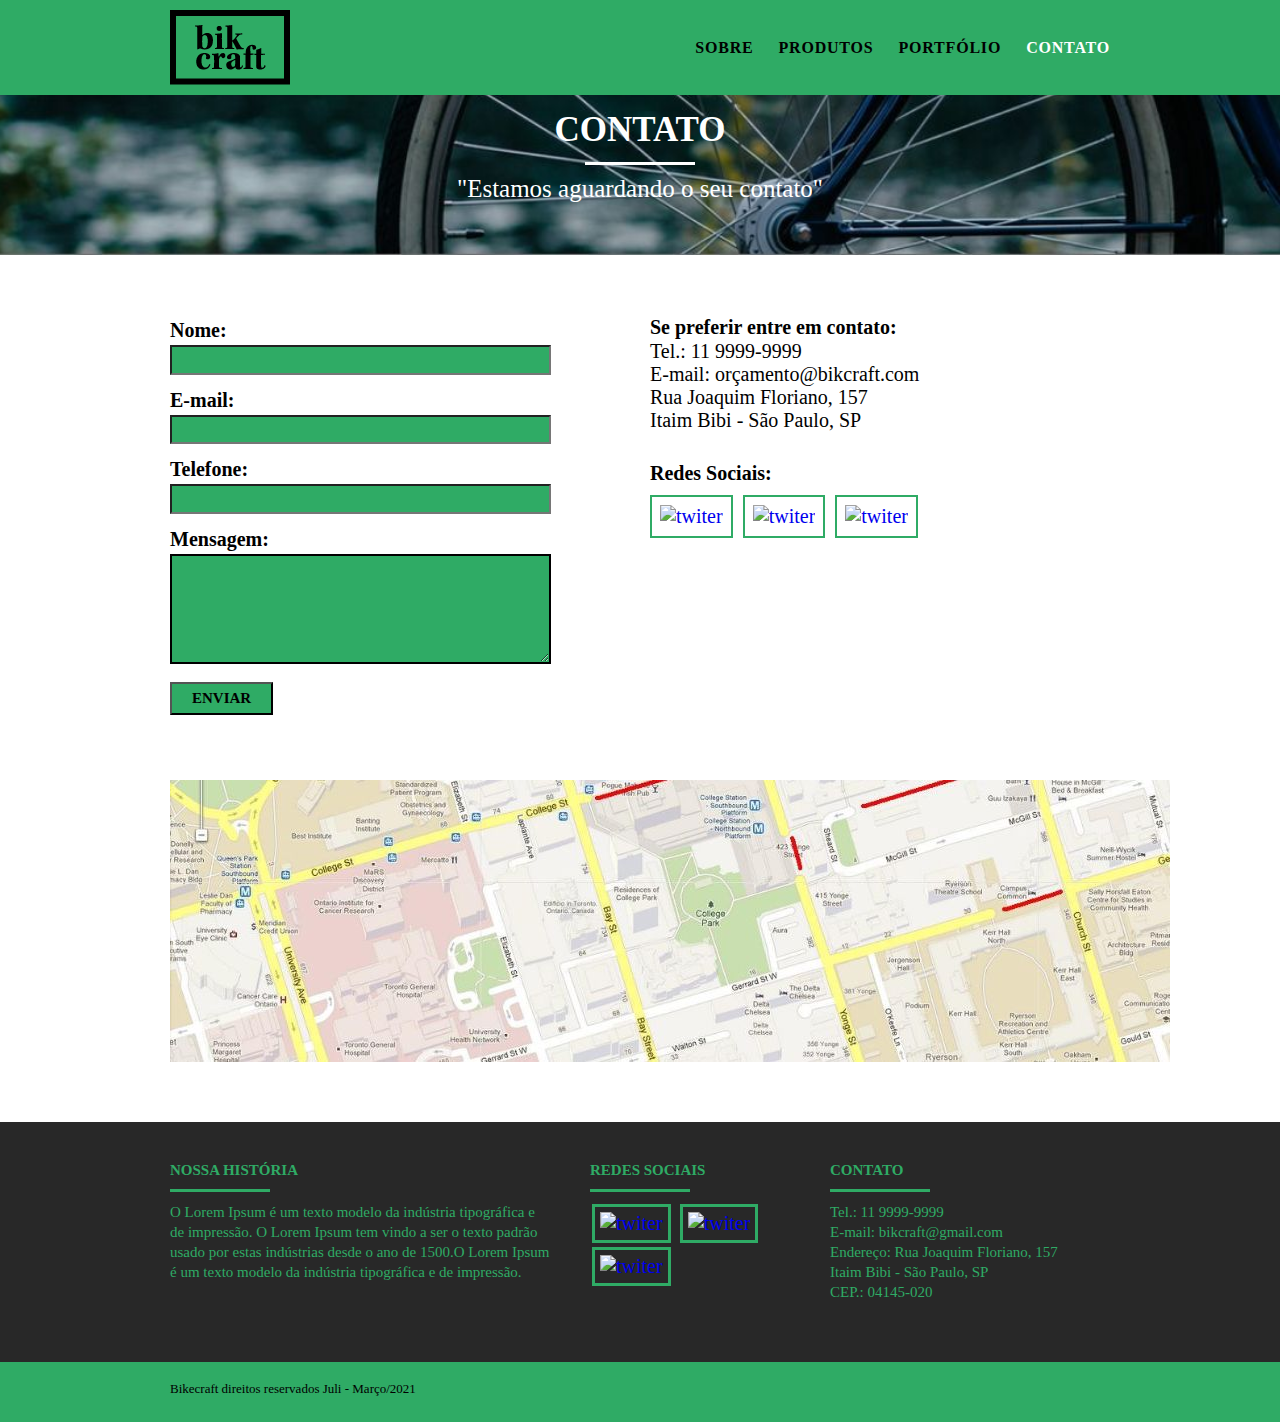
==== contato.html @ eccbf9a9 "Final html css" ====
<!DOCTYPE html>
<html lang="pt-br">
<head>
    <meta charset="UTF-8">
    <meta http-equiv="X-UA-Compatible" content="IE=edge">
    <meta name="viewport" content="width=device-width, initial-scale=1.0">
    <link type="text/css" rel="stylesheet" href= "css\normalize.css">
    <link type="text/css" rel="stylesheet" href= "css\reset.css">    
    <link type="text/css" rel="stylesheet" href= "css\grid.css"> 
    <link type="text/css" rel="stylesheet" href= "css\style.css">
    <link type="text/css" rel="stylesheet" href= "css\produto.css">

    <title>Contato Bikcraft</title>
</head>
<body>

<!--HEADER--------------------------------------------------------------------------------------> 
    <header class="header"> <!--cabeçalho-->   
        <div class="container">
            <a href="index.html" class="grid-4">
                <img src="img/bikcraft.png" alt="logo bikcraft"></a> <!--logo1--> 
            <nav class="header_menu grid-12">  <!--menu--> 
                <ul> <!--index menu-->
                    <li><a href="sobre.html">Sobre</a></li>
                    <li><a href="produto.html">Produtos</a></li>
                    <li><a href="portfolio.html">Portfólio</a></li>
                    <li><a href="contato.html" class="menu_ativo">Contato</a></li>            
                </ul>
            </nav>
        </div>
    </header>

<!--INTRODUÇÃO------------------------------------------------------------------------>
<section class="introducao_interna interna_contato">
    <div class="container">
        <h1>Contato</h1>
        <p> "Estamos aguardando o seu contato"</p>            
    </div>
</section>

<!--CONTATO------------------------------------------------------------------->
<section class="contato">
    <div class="container">
        
        <form id="form_orcamento" class="form grid-8">

            <label for="nome">Nome:</label>
            <input type="text" id="nome">

            <label for="email">E-mail:</label>
            <input type="text" id="email">

            <label for="telefone">Telefone:</label>
            <input type="text" id="telefone">

            <label for="espec">Mensagem:</label>
            <textarea type="text" id="espec"> </textarea>

            <button type="submit">Enviar</button>
        </form>

        <div class="orcamento_dados grid-8">
            <h3>Se preferir entre em contato:</h3>
            <span>Tel.: 11 9999-9999</span>
            <span>E-mail: orçamento@bikcraft.com</span>
            <span>Rua Joaquim Floriano, 157</span>
            <span>Itaim Bibi - São Paulo, SP</span>
        </div>

        <div class="redes_icone grid-8">
            <h3>Redes Sociais:</h3>
            <ul>
                <li><a href="https://twitter.com/login?lang=pt" target="_blank"><img src="../bikcraftjuli/img/twiter.svg" alt="twiter"></a></li>
                <li><a href="https://www.instagram.com/?hl=pt-br" target="_blank"><img src="../bikcraftjuli/img/insta.svg" alt="twiter"></a></li>
                <li><a href="https://www.facebook.com/" target="_blank"><img src="../bikcraftjuli/img/face.svg" alt="twiter"></a></li> 
            </ul>
        </div>

    </div>
</section>

<div class="container mapa">
    <a href="https://www.google.com.br/maps" target="_blank" class="grid-16"><img src="img/maps5.jpg" alt="Endereço Bikcraft"></a>
</div>

<!--FOOTER--------------------------------------------------------------------------->
<footer>
    <div class="footer">
        <div class="container">
            <div class="grid-7 footer_hist" >    
                <h3>Nossa História</h3>
                <p>O Lorem Ipsum é um texto modelo da indústria tipográfica e de impressão. O Lorem Ipsum tem vindo a ser o texto padrão usado por estas indústrias desde o ano de 1500.O Lorem Ipsum é um texto modelo da indústria tipográfica e de impressão. </p>
            </div>
            <div class="grid-4 footer_rede">
                 <h3>Redes Sociais</h3>
                 <ul>
                    <li><a href="https://twitter.com/login?lang=pt" target="_blank"><img src="../bikcraftjuli/img/twiter.svg" alt="twiter"></a></li>
                    <li><a href="https://www.instagram.com/?hl=pt-br" target="_blank"><img src="../bikcraftjuli/img/insta.svg" alt="twiter"></a></li>
                    <li><a href="https://www.facebook.com/" target="_blank"><img src="../bikcraftjuli/img/face.svg" alt="twiter"></a></li> 
                </ul>
            </div>
            <div class="grid-5 footer_contato">
                <h3>Contato</h3>
                <ul>
                    <li>Tel.: 11 9999-9999</li>
                    <li>E-mail: bikcraft@gmail.com</li>
                    <li>Endereço: Rua Joaquim Floriano, 157</li>
                    <li>Itaim Bibi - São Paulo, SP</li>
                    <li>CEP.: 04145-020</li>
                </ul>
            </div>
        </div>
   </div>   
   <div class="copyright ">
       <div class="container">
       <p class="grid-16">Bikecraft direitos reservados Juli - Março/2021</p>
   </div>
</div>
</footer>

</body>
</html>
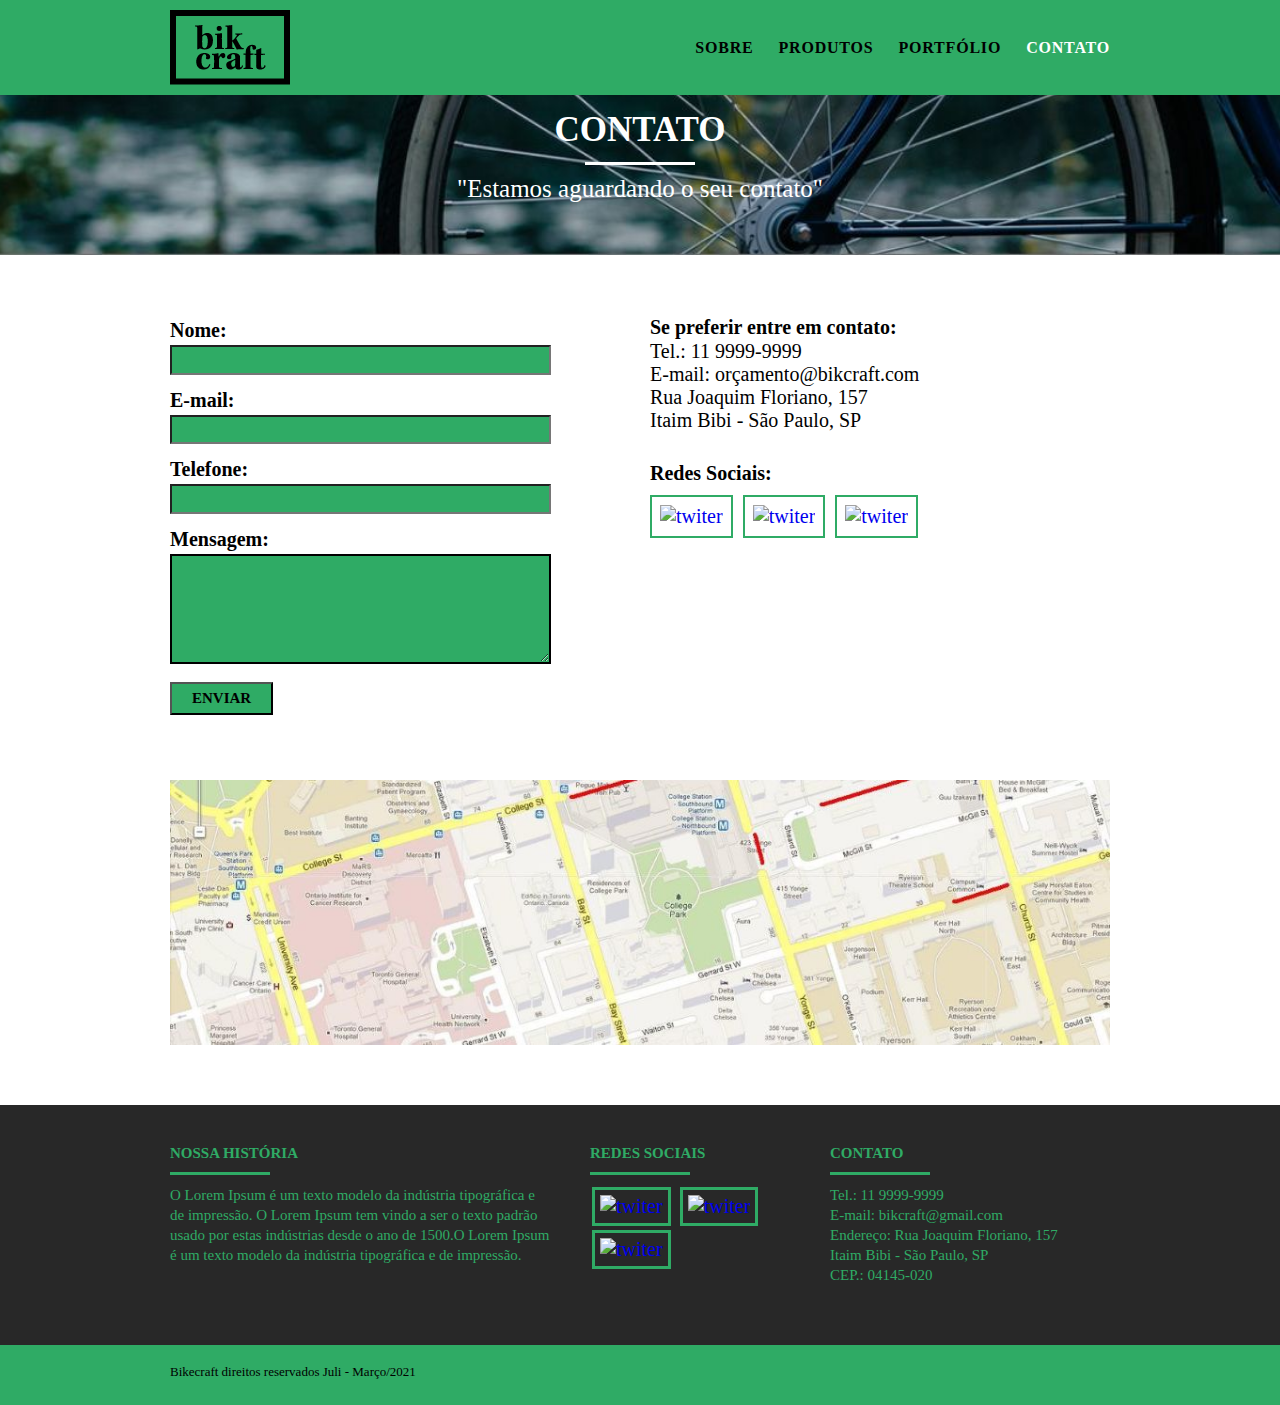
==== commit 44d3444d: "Responsivo1" ====
--- a/contato.html
+++ b/contato.html
@@ -9,6 +9,7 @@
     <link type="text/css" rel="stylesheet" href= "css\grid.css"> 
     <link type="text/css" rel="stylesheet" href= "css\style.css">
     <link type="text/css" rel="stylesheet" href= "css\produto.css">
+    <link type="text/css" rel="stylesheet" href= "css\responsivo.css">
 
     <title>Contato Bikcraft</title>
 </head>
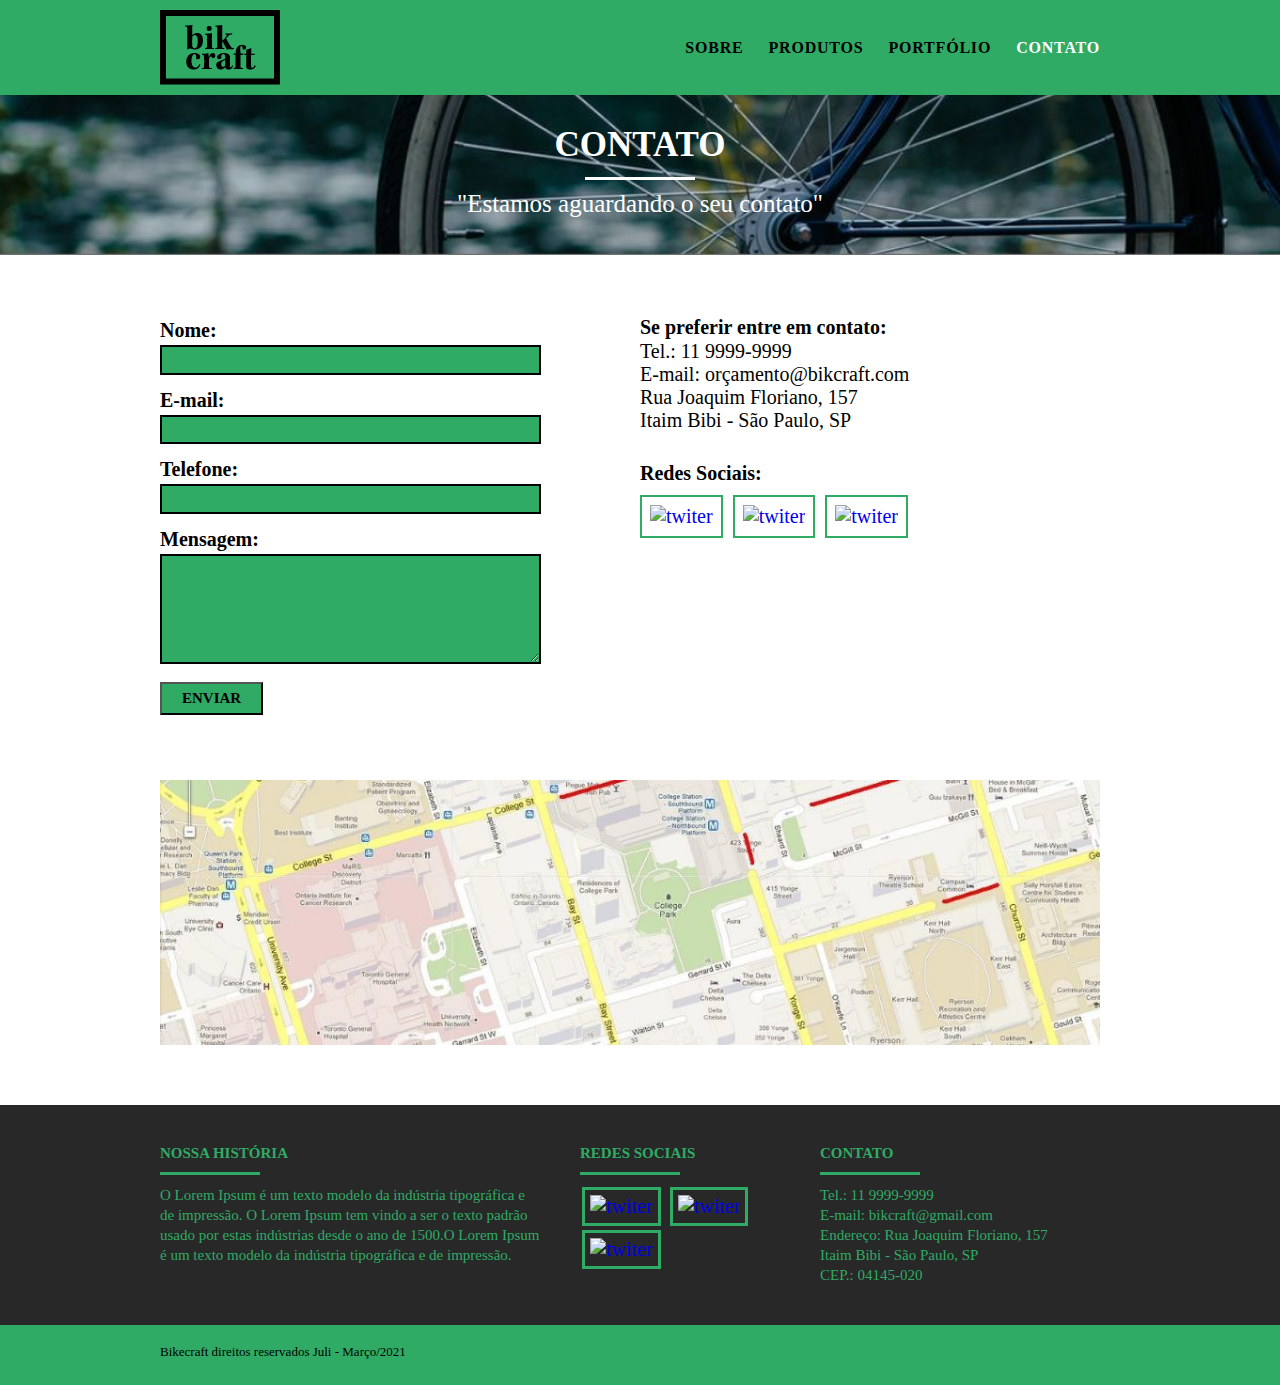
==== commit 857897c3: "Javascript1" ====
--- a/contato.html
+++ b/contato.html
@@ -10,7 +10,7 @@
     <link type="text/css" rel="stylesheet" href= "css\style.css">
     <link type="text/css" rel="stylesheet" href= "css\produto.css">
     <link type="text/css" rel="stylesheet" href= "css\responsivo.css">
-
+    <script>document.documentElement.classList.add("js");</script> <!--JAVASCRIPT INCLUSÃO -->
     <title>Contato Bikcraft</title>
 </head>
 <body>
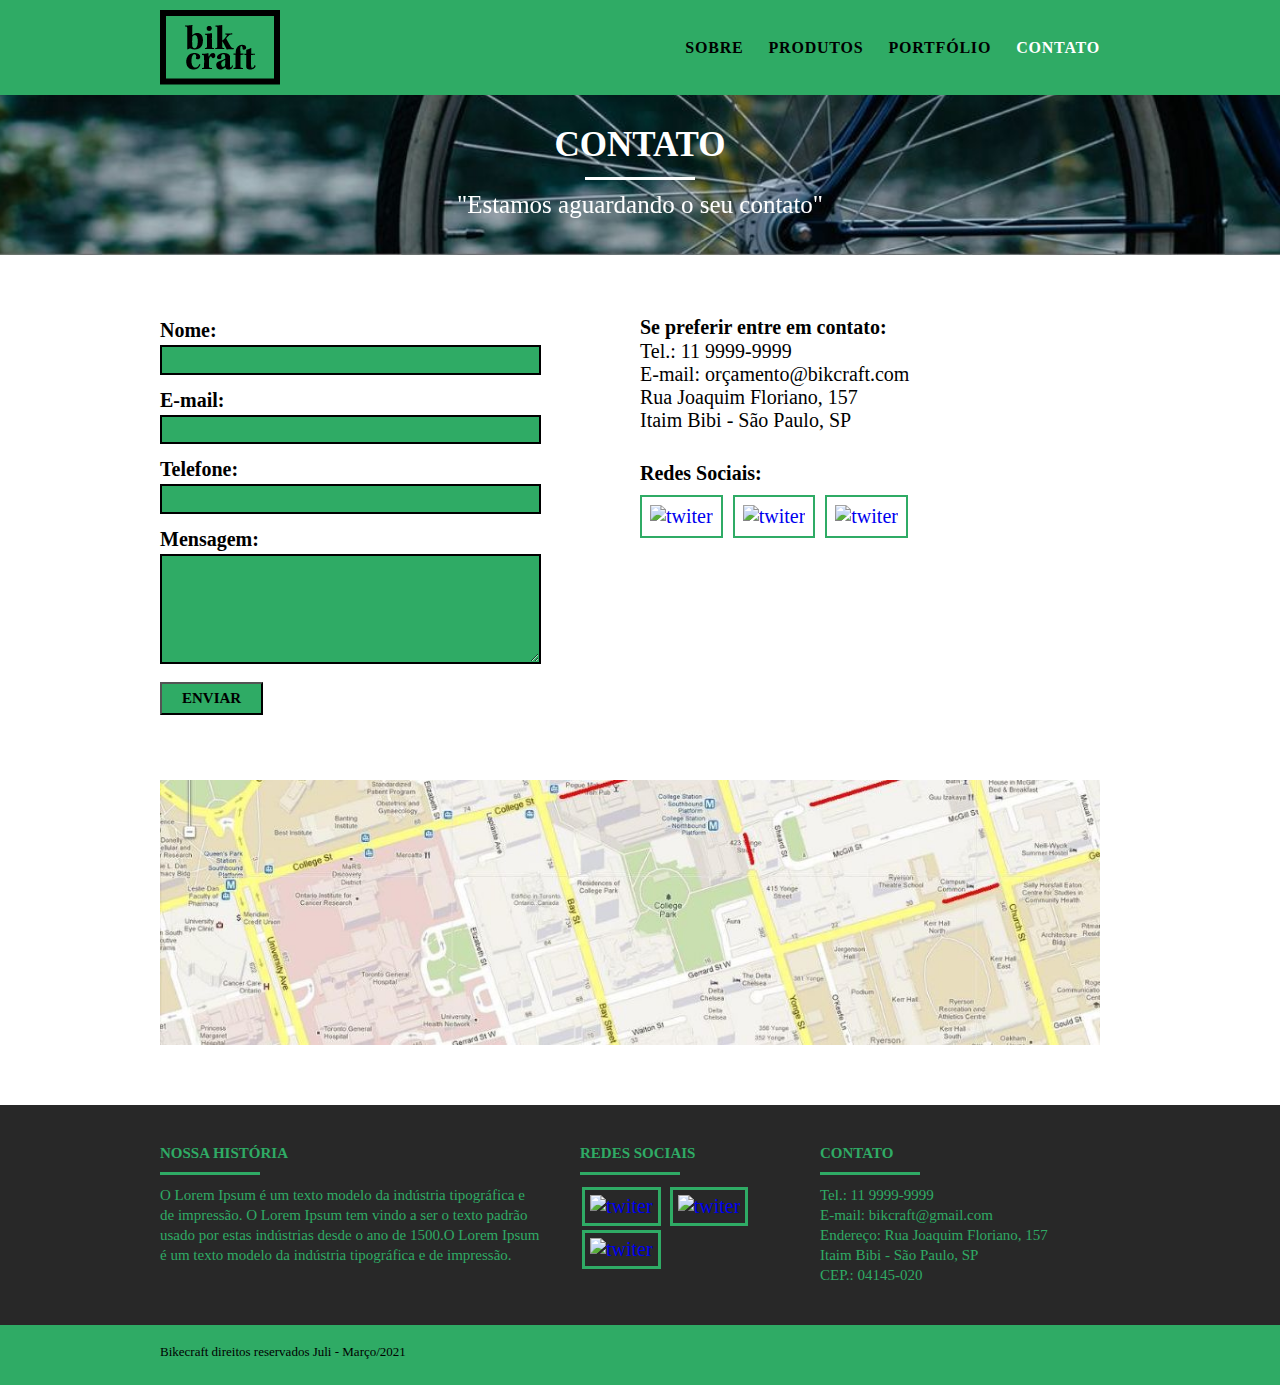
==== commit 874f93f5: "Javascript2" ====
--- a/contato.html
+++ b/contato.html
@@ -35,7 +35,7 @@
 <section class="introducao_interna interna_contato">
     <div class="container">
         <h1>Contato</h1>
-        <p> "Estamos aguardando o seu contato"</p>            
+        <p data-anime="400" > "Estamos aguardando o seu contato"</p>            
     </div>
 </section>
 
@@ -119,5 +119,8 @@
 </div>
 </footer>
 
+<script src="js/simple-anime.js"></script>
+<script src="js/script.js"></script>
+
 </body>
 </html>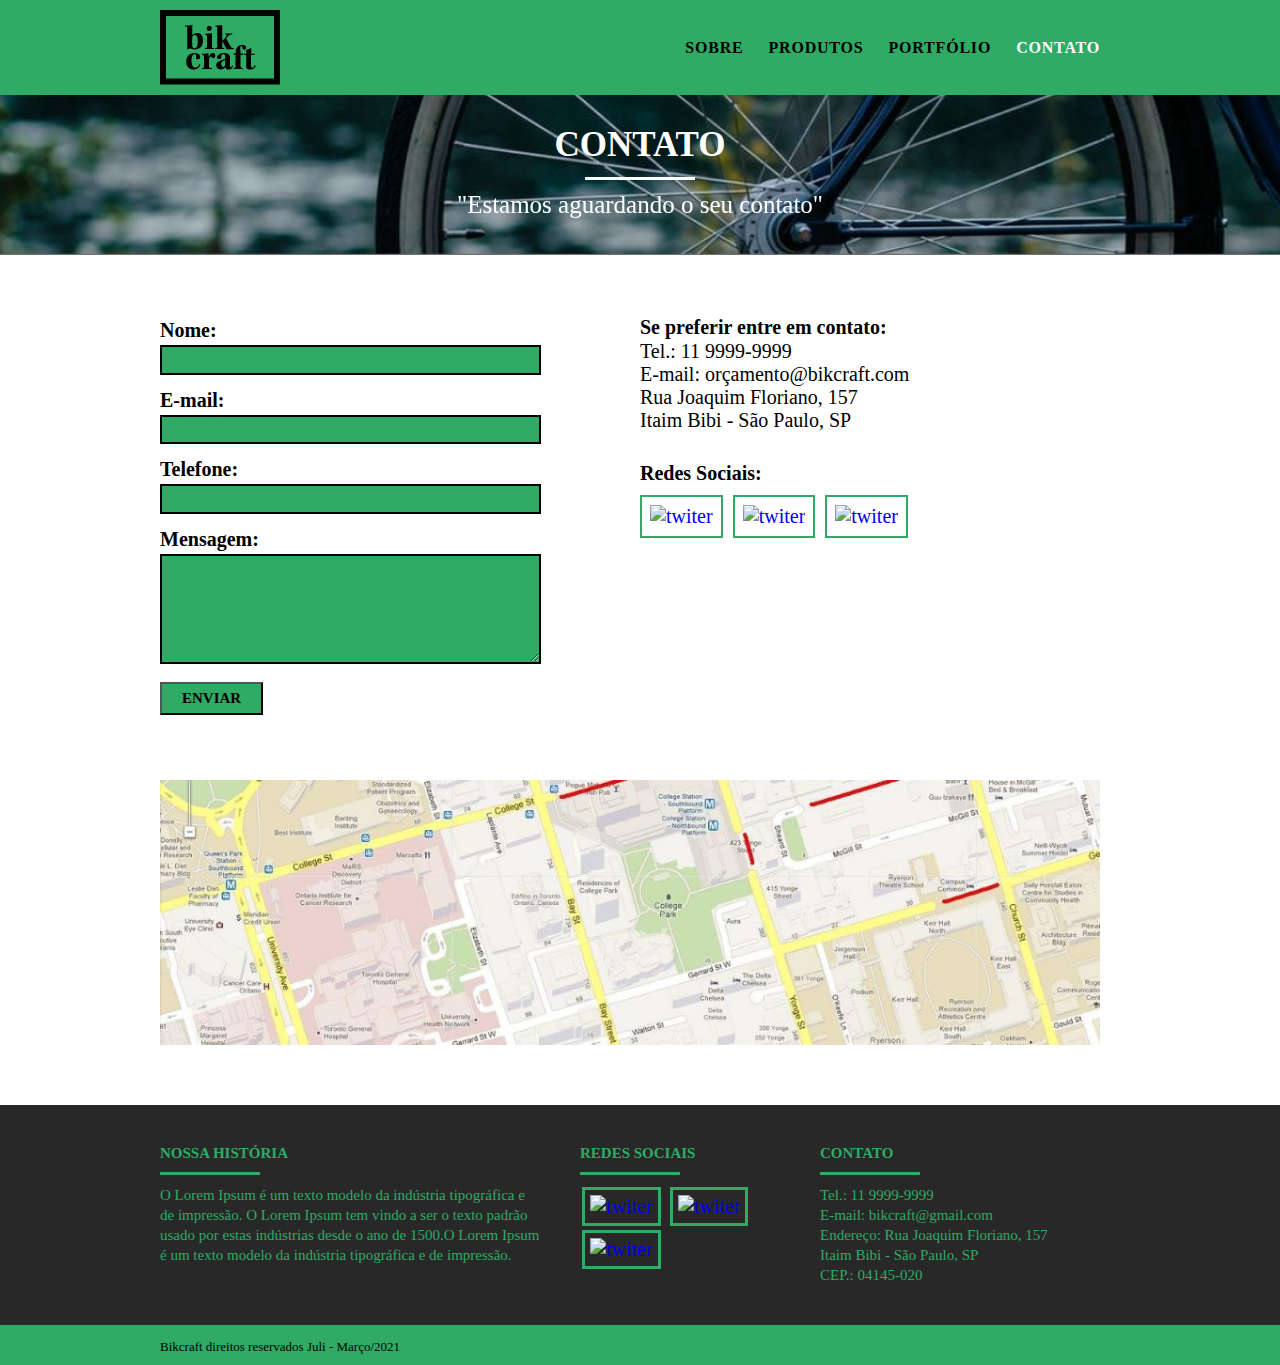
==== commit aafd1131: "Form1" ====
--- a/contato.html
+++ b/contato.html
@@ -43,21 +43,28 @@
 <section class="contato">
     <div class="container">
         
-        <form id="form_orcamento" class="form grid-8">
+        <form id="form_orcamento" method="POST" action="./enviar-sendgrid.php" class="form grid-8 formphp">
 
             <label for="nome">Nome:</label>
-            <input type="text" id="nome">
+            <input type="text" id="nome" name="nome" required>
 
             <label for="email">E-mail:</label>
-            <input type="text" id="email">
+            <input type="text" id="email" name="email" required>
 
             <label for="telefone">Telefone:</label>
-            <input type="text" id="telefone">
+            <input type="text" id="telefone" name="telefone">
 
             <label for="espec">Mensagem:</label>
-            <textarea type="text" id="espec"> </textarea>
+            <textarea type="text" id="mensagem" name="mensagem" required> </textarea>
 
-            <button type="submit">Enviar</button>
+            <button type="submit" id="enviar" name="enviar"> Enviar</button>
+
+            <!--ENGANA ROBO--------->
+            <label class="nao-aparece">Se vc não é um robo deixe em branco</label>
+            <input type="text" class="nao-aparece" name="leaveblank" >
+            <label class="nao-aparece">Se vc não é um robo, nao mude esse campo</label>
+            <input type="text" class="nao-aparece" name="dontchange" value="http://" >
+         
         </form>
 
         <div class="orcamento_dados grid-8">
@@ -114,13 +121,15 @@
    </div>   
    <div class="copyright ">
        <div class="container">
-       <p class="grid-16">Bikecraft direitos reservados Juli - Março/2021</p>
+       <p class="grid-16">Bikcraft direitos reservados Juli - Março/2021</p>
    </div>
 </div>
 </footer>
 
 <script src="js/simple-anime.js"></script>
+<script src="js/simple-form.js"></script>
 <script src="js/script.js"></script>
+
 
 </body>
 </html>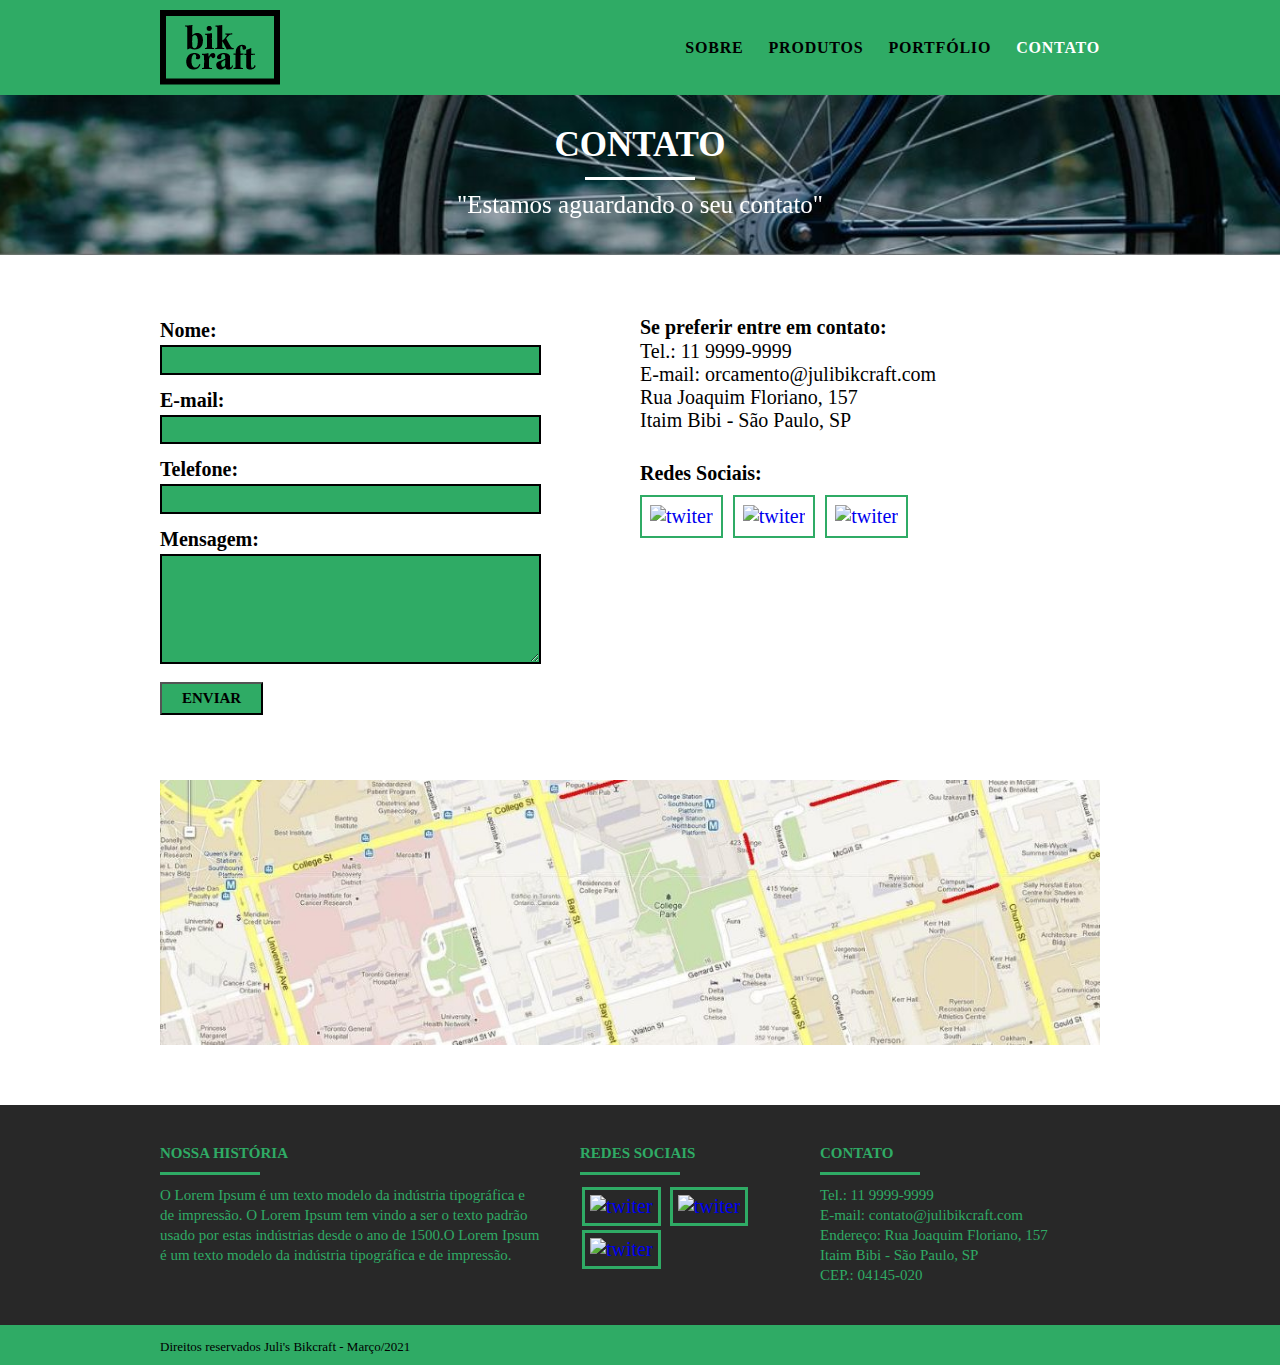
==== commit a56541e9: "Otimizacao1" ====
--- a/contato.html
+++ b/contato.html
@@ -2,6 +2,14 @@
 <html lang="pt-br">
 <head>
     <meta charset="UTF-8">
+     <title>Contato Juli's Bikcraft - Bicicletas Customizadas / Personalizadas</title>
+     <link rel="shortcut icon" href="img/favicon.ico" type="image/x-icon">
+    <meta name="description" content="Encontre aqui bicicletas customizadas, adaptadas e modificadas conforme desejo do cliente, nos modelos: Passeio, Esporte e Retrô."><!-- Description Até 140 caracteres -->
+    <meta property="og:type" content="website"/>
+    <meta property="og:title" content="Contato Juli's Bikcraft - Bicicletas Customizadas/Personalizadas"/>
+    <meta property="og:description" content="Encontre aqui bicicletas customizadas, adaptadas e modificadas conforme desejo do cliente, nos modelos: Passeio, Esporte e Retrô."/>
+    <meta property="og:url" content="https://julidevgithub.github.io/bikcraftjuli/contato.html"/>
+    <meta property="og:image" content="https://julidevgithub.github.io/bikcraftjuli/img/og-image.png"/>
     <meta http-equiv="X-UA-Compatible" content="IE=edge">
     <meta name="viewport" content="width=device-width, initial-scale=1.0">
     <link type="text/css" rel="stylesheet" href= "css\normalize.css">
@@ -10,8 +18,7 @@
     <link type="text/css" rel="stylesheet" href= "css\style.css">
     <link type="text/css" rel="stylesheet" href= "css\produto.css">
     <link type="text/css" rel="stylesheet" href= "css\responsivo.css">
-    <script>document.documentElement.classList.add("js");</script> <!--JAVASCRIPT INCLUSÃO -->
-    <title>Contato Bikcraft</title>
+    <script>document.documentElement.classList.add("js");</script> <!--JAVASCRIPT INCLUSÃO -->  
 </head>
 <body>
 
@@ -70,7 +77,7 @@
         <div class="orcamento_dados grid-8">
             <h3>Se preferir entre em contato:</h3>
             <span>Tel.: 11 9999-9999</span>
-            <span>E-mail: orçamento@bikcraft.com</span>
+            <span>E-mail: orcamento@julibikcraft.com</span>
             <span>Rua Joaquim Floriano, 157</span>
             <span>Itaim Bibi - São Paulo, SP</span>
         </div>
@@ -111,7 +118,7 @@
                 <h3>Contato</h3>
                 <ul>
                     <li>Tel.: 11 9999-9999</li>
-                    <li>E-mail: bikcraft@gmail.com</li>
+                    <li>E-mail: contato@julibikcraft.com</li>
                     <li>Endereço: Rua Joaquim Floriano, 157</li>
                     <li>Itaim Bibi - São Paulo, SP</li>
                     <li>CEP.: 04145-020</li>
@@ -121,7 +128,7 @@
    </div>   
    <div class="copyright ">
        <div class="container">
-       <p class="grid-16">Bikcraft direitos reservados Juli - Março/2021</p>
+       <p class="grid-16">Direitos reservados Juli's Bikcraft - Março/2021</p>
    </div>
 </div>
 </footer>
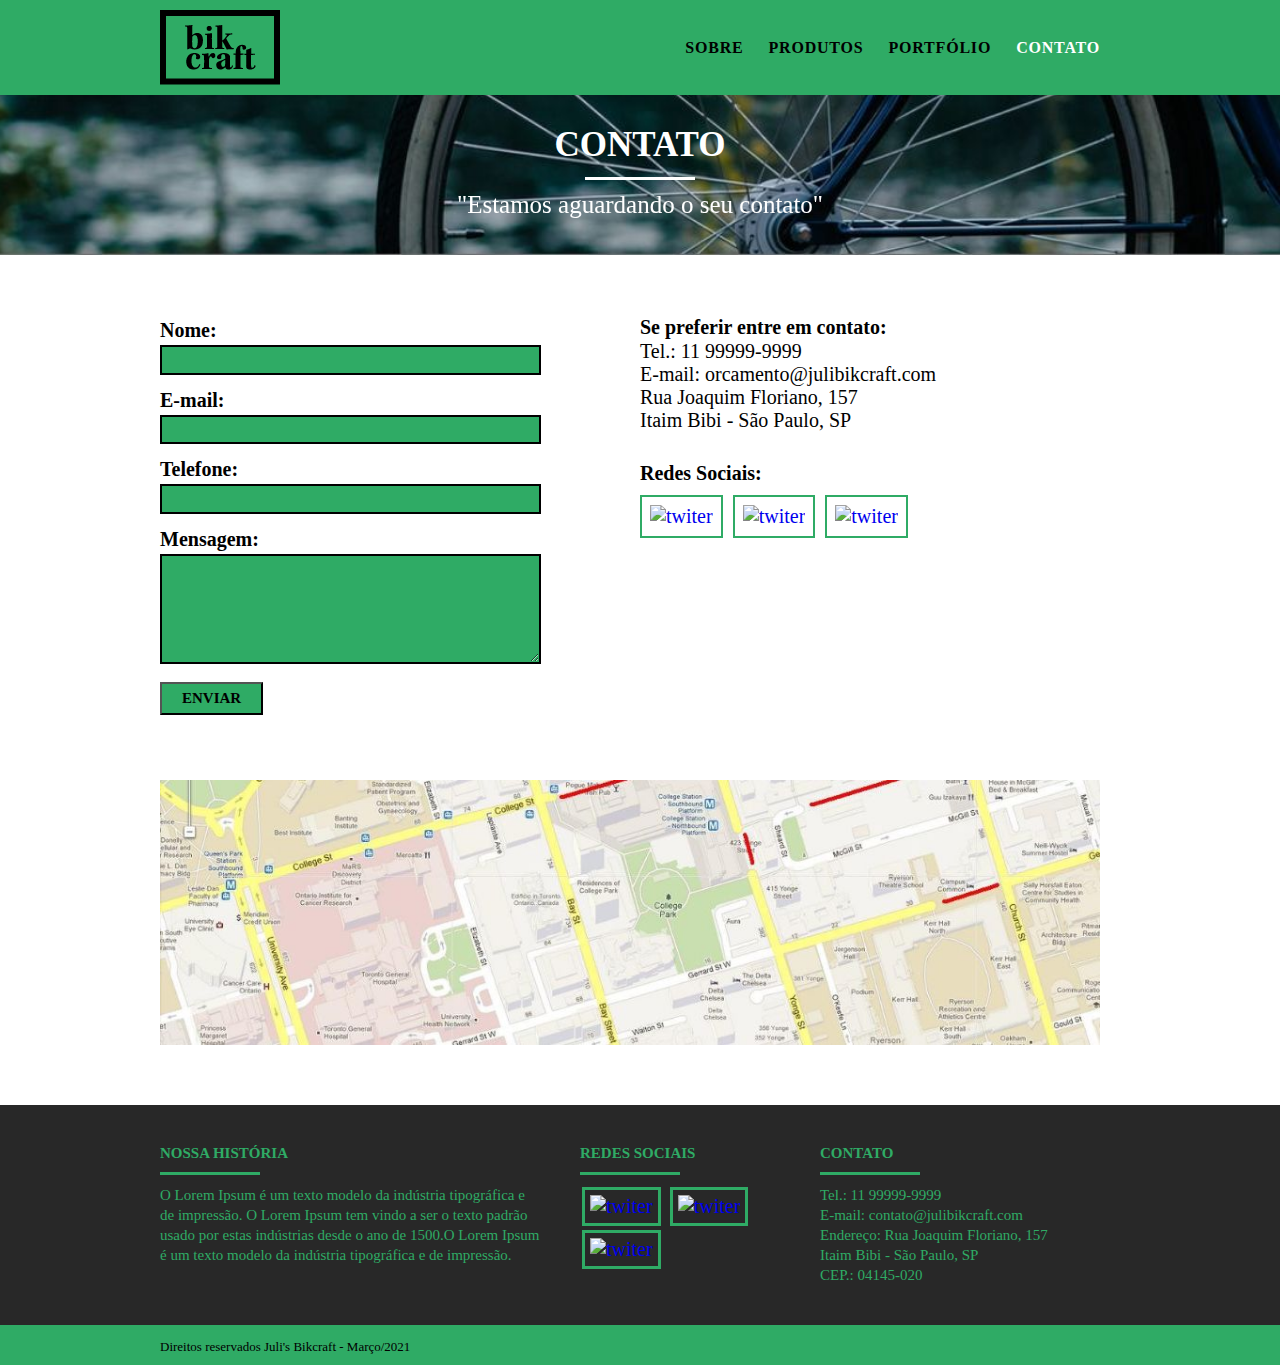
==== commit 3989661d: "Otimizacao2" ====
--- a/contato.html
+++ b/contato.html
@@ -76,7 +76,7 @@
 
         <div class="orcamento_dados grid-8">
             <h3>Se preferir entre em contato:</h3>
-            <span>Tel.: 11 9999-9999</span>
+            <span>Tel.: 11 99999-9999</span>
             <span>E-mail: orcamento@julibikcraft.com</span>
             <span>Rua Joaquim Floriano, 157</span>
             <span>Itaim Bibi - São Paulo, SP</span>
@@ -117,7 +117,7 @@
             <div class="grid-5 footer_contato">
                 <h3>Contato</h3>
                 <ul>
-                    <li>Tel.: 11 9999-9999</li>
+                    <li>Tel.: 11 99999-9999</li>
                     <li>E-mail: contato@julibikcraft.com</li>
                     <li>Endereço: Rua Joaquim Floriano, 157</li>
                     <li>Itaim Bibi - São Paulo, SP</li>
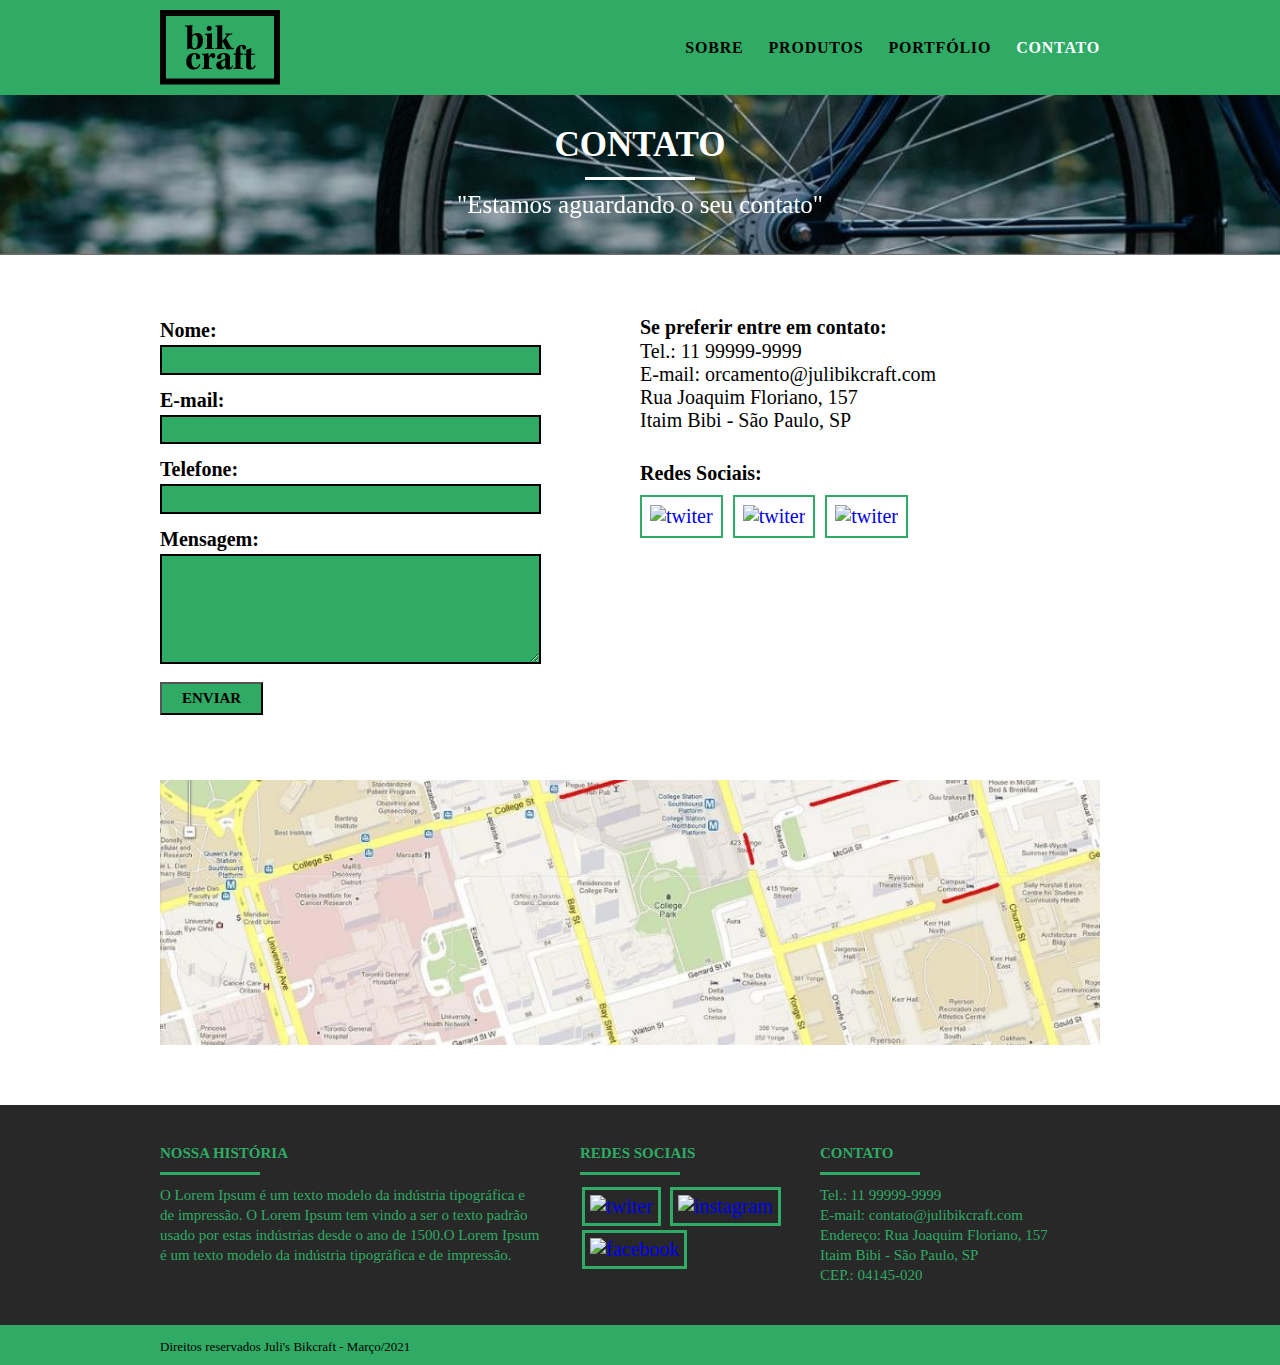
==== commit 16c88a0c: "Compress1" ====
--- a/contato.html
+++ b/contato.html
@@ -12,12 +12,12 @@
     <meta property="og:image" content="https://julidevgithub.github.io/bikcraftjuli/img/og-image.png"/>
     <meta http-equiv="X-UA-Compatible" content="IE=edge">
     <meta name="viewport" content="width=device-width, initial-scale=1.0">
-    <link type="text/css" rel="stylesheet" href= "css\normalize.css">
-    <link type="text/css" rel="stylesheet" href= "css\reset.css">    
-    <link type="text/css" rel="stylesheet" href= "css\grid.css"> 
-    <link type="text/css" rel="stylesheet" href= "css\style.css">
-    <link type="text/css" rel="stylesheet" href= "css\produto.css">
-    <link type="text/css" rel="stylesheet" href= "css\responsivo.css">
+    <!-- <link type="text/css" rel="stylesheet" href= "css/normalize.css">
+    <link type="text/css" rel="stylesheet" href= "css/reset.css">    
+    <link type="text/css" rel="stylesheet" href= "css/grid.css"> -->
+    <link type="text/css" rel="stylesheet" href= "css/style.css">
+    <!-- <link type="text/css" rel="stylesheet" href= "css/produto.css">
+    <link type="text/css" rel="stylesheet" href= "css/responsivo.css"> -->
     <script>document.documentElement.classList.add("js");</script> <!--JAVASCRIPT INCLUSÃO -->  
 </head>
 <body>
@@ -61,8 +61,8 @@
             <label for="telefone">Telefone:</label>
             <input type="text" id="telefone" name="telefone">
 
-            <label for="espec">Mensagem:</label>
-            <textarea type="text" id="mensagem" name="mensagem" required> </textarea>
+            <label for="mensagem">Mensagem:</label>
+            <textarea name="textarea" class="textarea" id="mensagem" rows="5" required> </textarea>
 
             <button type="submit" id="enviar" name="enviar"> Enviar</button>
 
@@ -110,8 +110,8 @@
                  <h3>Redes Sociais</h3>
                  <ul>
                     <li><a href="https://twitter.com/login?lang=pt" target="_blank"><img src="../bikcraftjuli/img/twiter.svg" alt="twiter"></a></li>
-                    <li><a href="https://www.instagram.com/?hl=pt-br" target="_blank"><img src="../bikcraftjuli/img/insta.svg" alt="twiter"></a></li>
-                    <li><a href="https://www.facebook.com/" target="_blank"><img src="../bikcraftjuli/img/face.svg" alt="twiter"></a></li> 
+                    <li><a href="https://www.instagram.com/?hl=pt-br" target="_blank"><img src="../bikcraftjuli/img/insta.svg" alt="instagram"></a></li>
+                    <li><a href="https://www.facebook.com/" target="_blank"><img src="../bikcraftjuli/img/face.svg" alt="facebook"></a></li> 
                 </ul>
             </div>
             <div class="grid-5 footer_contato">
--- a/css/grid.css
+++ b/css/grid.css
@@ -0,0 +1,80 @@
+*, *:before, *:after {
+  -webkit-box-sizing: border-box; 
+  -moz-box-sizing: border-box; 
+  box-sizing: border-box; }
+
+.container {
+	width: 980px; /*era 960px*/
+	margin: 0 auto;
+	padding: 0px;
+	position: relative; }
+
+.container:after, .container:before {
+	content: " ";
+	display: table; }
+
+.container:after {
+	clear: both; }
+
+.grid-1, .grid-2, .grid-3, .grid-4, .grid-5, .grid-6, .grid-7, .grid-8, .grid-9, .grid-10, .grid-11, .grid-12, .grid-13, .grid-14, .grid-15, .grid-16, .grid-1-3 {
+	float: left;
+	margin-left: 10px;
+	margin-right: 10px; }
+
+.grid-1 	{width: 40px;}
+.grid-2 	{width: 100px;}
+.grid-3 	{width: 160px;}
+.grid-4 	{width: 220px;}
+.grid-5 	{width: 280px;}
+.grid-6 	{width: 340px;}
+.grid-7 	{width: 400px;}
+.grid-8 	{width: 460px;}
+.grid-9 	{width: 520px;}
+.grid-10 	{width: 580px;}
+.grid-11 	{width: 640px;}
+.grid-12 	{width: 700px;}
+.grid-13 	{width: 760px;}
+.grid-14 	{width: 820px;}
+.grid-15 	{width: 880px;}
+.grid-16 	{width: 940px;}
+.grid-1-3	{width: 300px;}
+
+/* TRANSFORMAR O SITE EM RESPONSIVEL----------------------------------------------------------
+Definir tamanho máximo do Grid de 788px (tamanho para tablet, tela um pouco menor q um cpd)
+- 1º criar um media query*/
+
+@media only screen and (min-width: 788px) and (max-width: 979px){
+
+	.container{
+		width: 788px }               /*era 960px ... vide acima... quando atingir 788px ira diminuir 
+		                              para o grid abaixo*/	
+	.grid-1		{width: 28px;}
+	.grid-2		{width: 76px;}
+	.grid-3		{width: 124px;}
+	.grid-4		{width: 172px;}
+	.grid-5		{width: 220px;}
+	.grid-6		{width: 268px;}
+	.grid-7		{width: 316px;}
+	.grid-8		{width: 364px;}
+	.grid-9		{width: 412px;}
+	.grid-10	{width: 460px;}
+	.grid-11	{width: 508px;}
+	.grid-12	{width: 556px;}
+	.grid-13	{width: 604px;}
+	.grid-14	{width: 652px;}
+	.grid-15	{width: 700px;}
+	.grid-16	{width: 748px;}
+	.grid-1-3	{width: 236px;}
+
+}
+
+@media only screen and (max-width: 787px) {
+	.container{
+		width: 300px; }    /*300px celular ou tela pequena, quando chegar a 300 passa abaixo*/
+
+	.grid-1, .grid-2, .grid-3, .grid-4, .grid-5, .grid-6, .grid-7, .grid-8, .grid-9, .grid-10, .grid-11, .grid-12, .grid-13, .grid-14, .grid-15, .grid-16, .grid-1-3 {
+		width: 300px;
+		margin: 0 0 20px 0; 	          /*margin p quando diminuir a tela não ficar*/ 
+		float: none;  }	         /*grudado no item acima e não deixar flutuar*/
+	
+}
--- a/css/style.css
+++ b/css/style.css
@@ -0,0 +1 @@
+@charset "UTF-8";/*! normalize.css v8.0.1 | MIT License | github.com/necolas/normalize.css */html{line-height:1.15;-webkit-text-size-adjust:100%}body{margin:0}main{display:block}h1{font-size:2em;margin:.67em 0}hr{box-sizing:content-box;height:0;overflow:visible}pre{font-family:monospace,monospace;font-size:1em}a{background-color:transparent}abbr[title]{border-bottom:none;text-decoration:underline;text-decoration:underline dotted}b,strong{font-weight:bolder}code,kbd,samp{font-family:monospace,monospace;font-size:1em}small{font-size:80%}sub,sup{font-size:75%;line-height:0;position:relative;vertical-align:baseline}sub{bottom:-.25em}sup{top:-.5em}img{border-style:none}button,input,optgroup,select,textarea{font-family:inherit;font-size:100%;line-height:1.15;margin:0}button,input{overflow:visible}button,select{text-transform:none}[type=button],[type=reset],[type=submit],button{-webkit-appearance:button}[type=button]::-moz-focus-inner,[type=reset]::-moz-focus-inner,[type=submit]::-moz-focus-inner,button::-moz-focus-inner{border-style:none;padding:0}[type=button]:-moz-focusring,[type=reset]:-moz-focusring,[type=submit]:-moz-focusring,button:-moz-focusring{outline:1px dotted ButtonText}fieldset{padding:.35em .75em .625em}legend{box-sizing:border-box;color:inherit;display:table;max-width:100%;padding:0;white-space:normal}progress{vertical-align:baseline}textarea{overflow:auto}[type=checkbox],[type=radio]{box-sizing:border-box;padding:0}[type=number]::-webkit-inner-spin-button,[type=number]::-webkit-outer-spin-button{height:auto}[type=search]{-webkit-appearance:textfield;outline-offset:-2px}[type=search]::-webkit-search-decoration{-webkit-appearance:none}::-webkit-file-upload-button{-webkit-appearance:button;font:inherit}details{display:block}summary{display:list-item}template{display:none}[hidden]{display:none}a{text-decoration:none}ol,ul{list-style:none}a,article,blockquote,body,dd,div,dl,dt,em,fieldset,footer,form,h1,h2,h3,h4,h5,h6,header,html,iframe,img,label,legend,li,main,nav,ol,p,section,span,ul{margin:0;padding:0;border:0;vertical-align:baseline}a,h1,h2,h3,h4,h5,h6,p,ul{font-size:1em;font-weight:400}*,:after,:before{-webkit-box-sizing:border-box;-moz-box-sizing:border-box;box-sizing:border-box}.container{width:980px;margin:0 auto;padding:0;position:relative}.container:after,.container:before{content:" ";display:table}.container:after{clear:both}.grid-1,.grid-1-3,.grid-10,.grid-11,.grid-12,.grid-13,.grid-14,.grid-15,.grid-16,.grid-2,.grid-3,.grid-4,.grid-5,.grid-6,.grid-7,.grid-8,.grid-9{float:left;margin-left:10px;margin-right:10px}.grid-1{width:40px}.grid-2{width:100px}.grid-3{width:160px}.grid-4{width:220px}.grid-5{width:280px}.grid-6{width:340px}.grid-7{width:400px}.grid-8{width:460px}.grid-9{width:520px}.grid-10{width:580px}.grid-11{width:640px}.grid-12{width:700px}.grid-13{width:760px}.grid-14{width:820px}.grid-15{width:880px}.grid-16{width:940px}.grid-1-3{width:300px}@media only screen and (min-width:788px) and (max-width:979px){.container{width:788px}.grid-1{width:28px}.grid-2{width:76px}.grid-3{width:124px}.grid-4{width:172px}.grid-5{width:220px}.grid-6{width:268px}.grid-7{width:316px}.grid-8{width:364px}.grid-9{width:412px}.grid-10{width:460px}.grid-11{width:508px}.grid-12{width:556px}.grid-13{width:604px}.grid-14{width:652px}.grid-15{width:700px}.grid-16{width:748px}.grid-1-3{width:236px}}@media only screen and (max-width:787px){.container{width:300px}.grid-1,.grid-1-3,.grid-10,.grid-11,.grid-12,.grid-13,.grid-14,.grid-15,.grid-16,.grid-2,.grid-3,.grid-4,.grid-5,.grid-6,.grid-7,.grid-8,.grid-9{width:300px;margin:0 0 20px 0;float:none}}body{font-family:Cambria,Georgia,Times,"Times New Roman",serif;font-size:20px}.btn{background-color:#282828;font-family:Arial,Helvetica,sans-serif;font-size:12px;font-weight:bolder;text-transform:uppercase;color:#2fab65;letter-spacing:.1em;padding:10px 15px}.btn:hover{color:#fff;border:#fff 2px solid}.subtitulo{font-size:35px;font-weight:bolder;text-align:center;text-transform:uppercase}.subtitulo:after{content:"";display:block;width:110px;height:3px;background-color:#000;margin:8px auto 40px}img{display:block;max-width:100%}.header{position:fixed;top:0;width:100%;background-color:#2fab65;padding:10px 10px 10px 10px;z-index:10}.header_menu{text-align:right;margin-top:25px}.header_menu ul li{display:inline-block;margin-left:20px}.header_menu ul li a.menu_ativo{color:#fff}.header_menu ul li a{color:#000;font-weight:700;text-transform:uppercase;letter-spacing:.8px;font-size:16px;line-height:20px;padding:10px 0}.header_menu ul li a:hover{color:#fff}.header img:hover{background-color:#fff}.introducao{width:100%;height:380px;background:url(../img/img_home.jpg) no-repeat center;background-size:cover;margin-top:90px;text-align:center;padding-top:55px}.introducao h1{font-size:50px;font-weight:700;text-transform:uppercase;color:#fff}.quote p{font-size:25px;font-style:italic;color:#fff;margin-bottom:5px;font-weight:bolder}.quote p:before{content:"";display:block;width:110px;height:3px;background-color:#fff;margin:40px auto 8px auto}.quote cite{font-size:15px;text-transform:uppercase;font-style:normal;letter-spacing:.1em;color:#fff}.quote cite:after{content:"";display:block;width:110px;height:3px;background-color:#fff;margin:15px auto 53px auto}.introducao_interna{width:100%;height:200px;text-align:center;margin-top:55px;padding-top:70px}.introducao_interna h1{font-size:35px;font-weight:700;text-transform:uppercase;color:#fff;font-weight:bolder}.introducao_interna h1:after{content:"";display:block;width:110px;height:3px;background-color:#fff;margin:12px auto 10px auto}.introducao_interna p{font-size:25px;color:#fff;margin-bottom:5px}.produtos{padding:40px 0 20px}.produtos_lista li{background-color:#2fab65;text-align:center}.produtos_icone{background-color:#282828;padding:10px 20px 10px}.produtos_lista li h3{font-weight:bolder;font-size:20px;margin-top:25px;text-transform:uppercase}.produtos_lista li h3:after{content:"";display:block;width:100px;height:3px;background-color:#000;margin:5px auto 10px auto}.produtos_lista li p{font-weight:400;font-size:15px;font-style:italic;padding:0 10px 20px 10px}.call{text-align:center;clear:both;padding:40.5px}.call p{clear:both;padding:10.5px}.portfolio{width:100%;background-color:#2fab65;padding:40px 0 20px}.container .esporte{margin-top:20px}.qualidade{padding:40px 0 20px 0}.qualidade img{margin:0 auto}.qualidade::after{content:"";width:637px;height:91.25px;display:block;background:url("../img/desenho\ quali.svg") no-repeat center;position:absolute;top:190px;right:170px;z-index:-1}.qualidade_lista li,.sobre_lista li{padding:0 50px;text-align:center;margin-top:55px}.qualidade_lista p,.sobre_lista p{font-size:15px}.qualidade_lista h3,.sobre_lista h3{font-weight:bolder;padding:5px 0}.qualidade_lista h3:after,.sobre_lista h3:after{content:"";display:block;width:100px;height:3px;background-color:#000;margin:8px auto 8px auto}.quote_final{width:100%;height:200px;background:url(../img/img_home2.jpg) no-repeat center;background-size:cover;text-align:center;padding-top:30px;overflow:auto}.quote_rodape:before{content:"";display:block;width:110px;height:3px;background-color:#fff;margin:10px auto 10px auto}.quote_rodape p{font-size:25px;font-style:italic;color:#fff;margin-bottom:5px}.quote_rodape cite{font-size:15px;text-transform:uppercase;font-style:normal;letter-spacing:.1em;color:#fff}.quote_rodape:after{content:"";display:block;width:110px;height:3px;background-color:#fff;margin:15px auto 20px auto}.footer{width:100%;height:220px;background-color:#282828;color:#2fab65;padding:40px;overflow:auto}.footer h3{text-transform:uppercase;font-size:15px;font-weight:bolder}.footer h3:after{content:"";display:block;width:100px;height:3px;background-color:#2fab65;margin:10px 0}.footer p{font-size:15px;line-height:20px;padding-right:20px}.footer_contato ul li{font-size:15px;line-height:20px}.footer_rede ul li{display:inline-block}.footer_rede ul li a{border:3px solid #2fab65;display:block;margin:2px;padding:5px}.footer_rede ul li a:hover{border-color:#fff}.copyright{width:100%;height:40px;background-color:#2fab65;padding:15px 0;font-size:13px}.js [data-slide]{position:relative}.js [data-slide]>*{position:absolute;top:0;opacity:0}.js [data-slide]>.active{position:relative;opacity:1;transition:opacity .5s;z-index:1}.js [data-slide-nav]{display:block;justify-content:center;text-align:center;margin-top:-20px}.js [data-slide-nav]>button{display:inline-block;width:10px;height:10px;margin:4px;border:none;padding:0;border-radius:6px;background:#1d1d1d;text-indent:-100px;overflow:hidden}.js [data-slide-nav] button.active{background:#fff}.js [data-anime]{opacity:0;transform:translate3d(0,-20px,0)}.js .fadeInLeft{transform:translate3d(-20px,0,0)}.js .anime{opacity:1;transform:translate3d(0,1px,0);transition:opacity .8s,transform .8s}.nao-aparece{visibility:hidden;height:0;position:absolute}#form-erro{color:#be0606}#form-sucesso{color:#0c0c61}.interna_sobre{background:url(../img/img_sobre.jpg) no-repeat center;background-size:cover;width:100%}.historia{width:100%;height:700px;background-color:#2fab65;margin-top:-14px}.foto_equipe{padding-top:40px}.sobre li{background-color:#fff;padding:20px;height:230px}.sobre h3{text-transform:uppercase}.sobre p{text-align:left;font-size:16px}.quali_sobre{margin-top:200px;padding-top:45px}.prodju{background-color:#2fab65;width:100%;height:1980px}.interna_produto{background:url(../img/ftprod1.jpg) no-repeat center;background-size:cover;width:100%}.produto-item{padding-top:60px}.prod-icone{background-color:#282828;width:280px;height:280px}.prod-icone img{margin:0 auto;padding:10px 0}.prod-icone h2{text-align:center;color:#2fab65;font-size:25px;text-transform:uppercase;padding-top:40px}.prod-icone h2:after{content:"";display:block;width:110px;height:3px;background-color:#2fab65;margin:10px auto}.bici_park{margin-top:20px}.prod_info{margin-top:20px;width:460px;height:280px;background-color:#fff;text-align:center}.prod_info p{padding:20px;font-size:18px;line-height:22px}.prod_info ul li{background-color:#2fab65;border:2px solid #000;padding:10px;margin:10px;display:inline-block;width:161px;height:50px}.prod-retro{margin:100px 0 50px 0}.orcamento{padding:40px}.form{padding-right:79px}.form label,button{display:block}input[type=text]{background-color:#2fab65;border:2px solid #000}.textarea{background-color:#2fab65;border:2px solid #000;height:110px}label{padding-top:14px;font-weight:bolder;margin-bottom:3px}button{font-weight:bolder;margin-top:18px;background-color:#2fab65;padding:6px 20px;text-transform:uppercase;font-size:15px;margin-bottom:15px}button:hover{background-color:#282828;color:#fff}.form input,textarea{display:block;width:100%;padding:3px 5px;font-size:17px}.orcamento_dados h3{font-weight:bolder;padding-top:10px;line-height:25px}.orcamento_dados span{display:block}.especific{margin-top:36px}.orcamento_dados ul{padding-right:80px}.orcamento_dados ul li{background-color:#2fab65;height:38px;border:2px solid #000;margin-top:3px;padding:5px 10px}.interna_contato{background:url(../img/img_contato.jpg) no-repeat center;background-size:cover;width:100%}.contato{padding:50px 0}.redes_icone h3{font-weight:bolder;padding:30px 0 10px}.redes_icone ul li{display:inline-block;padding-right:10px;border:2px solid #2fab65;padding:8px;margin-right:5px}.redes_icone ul li:hover{border:2px solid #000}.mapa{padding:0 0 60px}.interna_port{background:url(../img/img_port.jpg) no-repeat center;background-size:cover;width:100%}.quote_port:before{content:"";display:block;width:110px;height:3px;background-color:#000;margin:40px auto 10px auto}.quote_port{color:#000;text-align:center;max-width:500px;margin:0 auto}.quote_port p{font-weight:bolder;font-style:italic;padding-bottom:10px}.quote_port:after{content:"";display:block;width:110px;height:3px;background-color:#000;margin:10px auto 40px auto}.port_fotos{padding:20px 0 40px}@media only screen and (min-width:788px) and (max-width:979px){.qualidade::after{right:75px}.qualidade_lista li{padding:0 20px}.footer{height:240px}.footer_rede ul li a img{width:28px}.introducao_interna{padding-top:65px}.sobre li{height:250px}.historia{height:650px}.prod-icone{width:200px;height:222px}.prod-icone h2{padding-top:25px}.prod_info{width:345px;height:222px}.prod_info p{padding:10px;font-size:14px;line-height:20px}.prod_info ul li{width:140px;height:40px;font-size:16px}.prodju{height:1635px}}@media only screen and (max-width:787px){.header{position:relative;padding-bottom:0}.header img{margin:10px auto}.header_menu{text-align:center}.header_menu ul li{margin:0 5px 5px 5px}.header_menu ul li a{border:4px solid #000;width:120px;display:block;float:left}.header_menu ul li a:hover{background-color:#fff;color:#000}.header_menu ul li a.menu_ativo{border-color:#fff}.introducao{height:335px;margin-top:0;padding-top:20px}.introducao h1{font-size:45px}.quote p:before{margin:15px auto 8px auto}.quote cite:after{margin:15px auto 25px auto}.quote p{font-size:20px}.call p{font-size:16px}.call{padding:10.5px}.qualidade::after{display:none}.qualidade_lista li{margin-top:25px}.qualidade{padding-bottom:20px}.quote_final{display:block}.quote_rodape p{font-size:18px}.quote_rodape:before{margin:10px auto}.quote_final{padding-top:20px}.quote_rodape:after{margin:10px auto}.footer{padding-bottom:10px;height:490px;padding:30px 0 0 0;margin:0}.footer p{font-size:12px}.footer_contato ul li{font-size:12px}.footer_rede ul li a img{width:28px}.interna_sobre{margin-top:0}.interna_sobre p{font-size:20px;font-weight:bolder}.introducao_interna{padding-top:40px}.historia{height:860px}.sobre{padding-top:20px}.sobre li{height:300px;margin:30px 0;padding-bottom:0;margin-bottom:0}.sobre li h3{padding-top:0}.sobre li p{font-size:15px;line-height:19px}.foto_equipe{padding-top:30px}.quali_sob{margin-bottom:-190px}.quote_rodape{padding-top:9px}.interna_produto{margin-top:0}.interna_contato p,.interna_port p,.interna_produto p{font-size:20px;font-weight:bolder}.prod-icone{width:300px;height:225px}.prod-icone h2{padding-top:10px}.prod_info{width:300px;height:222px}.prod_info p{padding:10px;font-size:14px;line-height:20px}.prod_info ul li{width:130px;height:auto;font-size:14px;margin:3px 1px}.prodju{height:2670px}.produto-item{padding-top:40px}.form{padding-right:0}.orcamento_dados ul{padding-right:0}.interna_port{margin-top:0}.interna_contato{margin-top:0}.contato{padding:40px 0}.mapa{border:2px solid #2fab65;margin-bottom:60px;margin-top:-20px;height:87px}.redes_icone h3{padding:10px 0 10px}}--- a/css/produto.css
+++ b/css/produto.css
@@ -0,0 +1,167 @@
+@charset "UTF-8";
+
+.prodju{
+    background-color: #2FAB65;
+    width: 100%;
+    height: 1980px;}
+
+.interna_produto {
+    background: url("../img/ftprod1.jpg") no-repeat center;
+    background-size: cover; 
+    width: 100%;}
+
+.produto-item{
+    padding-top: 60px;}
+
+.prod-icone{
+    background-color: #282828;
+    width: 280px;
+    height: 280px;}
+
+.prod-icone img{
+    margin: 0 auto;
+    padding: 10px 0;}
+
+.prod-icone h2{
+    text-align: center;
+    color:#2FAB65 ;
+    font-size: 25px;
+    text-transform:uppercase;
+    padding-top:40px;}
+
+.prod-icone h2:after { 
+    content: "";
+    display: block;
+    width: 110px;
+    height: 3px;
+    background-color: #2FAB65;
+    margin: 10px auto;}
+
+.bici_park{
+    margin-top: 20px;}
+
+.prod_info{
+    margin-top: 20px;
+    width: 460px;
+    height: 280px;
+    background-color: white;
+    text-align: center;}
+
+.prod_info p{
+    padding: 20px;
+    font-size: 18px;
+    line-height: 22px;}
+
+.prod_info ul li{
+    background-color:#2FAB65 ;
+    border: 2px solid black;
+    padding: 10px;
+    margin: 10px;
+    display: inline-block; /*colocar a lista na horizontal ou usar float left*/
+    width: 161px;
+    height: 50px;}
+
+.prod-retro {
+    margin: 100px 0 50px 0;}
+
+/*ORÇAMENTO------------------------------------------------------- */
+.orcamento{
+    padding: 40px; }
+
+.form{
+    padding-right: 79px; }
+
+.form label, button{
+    display: block; }
+
+input[type=text]{    /*colocar cor dentro do input e textarea */
+    background-color: #2FAB65; 
+    border: 2px solid black; }
+
+textarea[type=text]{
+    background-color: #2FAB65;
+    border: 2px solid black;
+    height: 110px; }
+
+label{
+    padding-top: 14px ;
+    font-weight: bolder;
+    margin-bottom: 3px; }
+
+button{
+    font-weight: bolder;
+    margin-top: 18px;
+    background-color:#2FAB65;
+    padding: 6px 20px;
+    text-transform: uppercase;
+    font-size: 15px;
+    margin-bottom: 15px; }
+
+button:hover{
+    background-color: #282828;
+    color: white;}
+
+.form input, textarea{
+    display: block;
+    width: 100%;
+    padding: 3px 5px;
+    font-size: 17px; }
+
+.orcamento_dados h3{
+    font-weight: bolder;
+    padding-top: 10px;
+    line-height: 25px; }
+
+.orcamento_dados span{
+    display: block;  }
+
+.especific{
+    margin-top: 36px; }
+
+.orcamento_dados ul{
+    padding-right: 80px;}
+
+.orcamento_dados ul li{
+    background-color: #2FAB65;
+    height: 38px;
+    border: 2px solid black;
+    margin-top: 3px;
+    padding: 5px 10px;}
+
+    /* Irá mudar a cor das li... escolhendo as pares ou impares
+    .orcamento_dados ul li:nth-child(even){  }(só as li pares)
+    .orcamento_dados ul li:nth-child(odd){  }(só as li impares)
+    background-color: #2FAB65;  
+
+    Para selecionar o item que vc quer quando se tem muitos itens iguais
+    .contato_dados span:nth-of-type(even){}
+    .contato_dados span:nth-of-type(odd){}
+    .contato_dados span:nth-of-type(odd){}
+    */
+
+/*CSS PÁGINA CONTATO------------------------------------------------------- */
+.interna_contato{
+    background: url("../img/img_contato.jpg") no-repeat center; 
+    background-size: cover;
+    width: 100%;}
+
+.contato{
+    padding: 50px 0;}    
+    
+.redes_icone h3{
+    font-weight: bolder;
+    padding: 30px 0px 10px;}    
+
+.redes_icone ul li{
+        display: inline-block;
+        padding-right: 10px;
+        border: 2px solid #2FAB65;
+        padding: 8px;
+        margin-right: 5px;}
+
+.redes_icone ul li:hover{
+    border: 2px solid black;}
+    
+.mapa{
+    padding: 0 0 60px;}
+
--- a/css/responsivo.css
+++ b/css/responsivo.css
@@ -0,0 +1,266 @@
+/*Estilo para tablets------------------------------------------------------*/
+@media only screen and (min-width: 788px) and (max-width: 979px) {
+
+/*HOME QUALIDADE*/
+	.qualidade::after{ /*posição da imagem das linhas*/
+		right:75px;	}
+
+	.qualidade_lista li {
+		padding: 0 20px;}
+
+/*HOME FOOTER*/
+	.footer{
+		height: 240px;}	
+
+	.footer_rede ul li a img{
+		width: 28px;}
+
+/*SOBRE INTRODUÇÃO*/
+	.introducao_interna {
+		padding-top: 65px;} 
+
+/*SOBRE HISTÓRIA*/
+	.sobre li {	
+		height: 250px;  }
+
+	.historia{
+		height: 650px;}
+
+/*PRODUTO*/
+	.prod-icone{
+		width: 200px;
+		height: 222px;}
+
+	.prod-icone h2{
+		padding-top:25px;}
+
+	.prod_info{
+		width: 345px;
+		height: 222px;	}
+		
+	.prod_info p{
+		padding: 10px;
+		font-size: 14px;
+		line-height: 20px;}
+
+	.prod_info ul li{
+		width: 140px;
+		height: 40px;
+		font-size: 16px;}
+
+	.prodju{
+		height: 1635px;}
+
+			
+}
+
+/*Estilo para smart phone---------------------------------------------------*/
+@media only screen and (max-width: 787px){
+
+/*HOME HEADER*/	
+	.header{
+		position: relative;
+		padding-bottom: 0px;}
+
+	.header img{
+		margin: 10px auto;}
+
+	.header_menu{
+		text-align: center;}
+
+	.header_menu ul li{
+		margin: 0 5px 5px 5px;}
+
+	.header_menu ul li a { 
+		border: 4px solid black;
+		width: 120px;
+		display: block;
+		float: left;	}
+
+	.header_menu ul li a:hover{ 
+		background-color: white;
+		color: black;	}
+
+	.header_menu ul li a.menu_ativo{
+		border-color: white;	}    
+
+/*HOME INTRODUÇÃO*/	
+	.introducao{
+		height: 335px ;
+		margin-top: 0px;
+		padding-top: 20px ;	}
+
+	.introducao h1 {
+		font-size: 45px;}	
+
+	.quote p:before { 
+		margin: 15px auto 08px auto;}
+
+	.quote cite:after { /* para colocar o "____" do quote depois */ 
+		margin: 15px auto 25px auto;	}	
+		
+	.quote p  {
+		font-size: 20px;	}
+
+	.call p{
+		font-size: 16px;	}
+
+/*HOME CALL*/	
+	.call {
+		padding: 10.5px;	}
+
+/*HOME QUALIDADE*/	
+	.qualidade::after{ /*posição da imagem das linhas*/
+		display: none;	}
+
+	.qualidade_lista li {
+		margin-top: 25px;	}
+	
+	.qualidade{
+		padding-bottom: 20px;
+	}
+
+		
+
+/*HOME QUOTE RODAPÉ*/	
+	.quote_final{
+		display: block;	}
+
+	.quote_rodape p {
+		font-size: 18px;	}
+
+	.quote_rodape:before {  
+		margin: 10px auto ;	}  
+		
+	.quote_final {
+		padding-top: 20px;}
+		
+	.quote_rodape:after { 
+		margin: 10px auto;	}   
+
+/*HOME FOOTER*/
+	.footer{
+		padding-bottom: 10px;
+		height: 490px;
+		padding: 30px 0px 0px 0px;
+		margin: 0px;	}
+
+	.footer p{
+		font-size: 12px;	}
+
+	.footer_contato ul li {
+		font-size: 12px; 
+		padding-bottom: -200px ;}
+
+	.footer_rede ul li a img{
+		width: 28px;}
+	
+/*SOBRE INTRODUÇÃO*/
+	.interna_sobre{
+		margin-top: 0px;	}
+	
+	.interna_sobre p{
+		font-size: 20px;
+		font-weight: bolder;	}	
+
+	.introducao_interna {
+		padding-top: 40px;	} 
+
+/* SOBRE HISTÓRIA*/
+	.historia{
+		height: 860px;	}
+
+	.sobre{
+		padding-top: 20px; }
+		
+	.sobre li {	
+		height: 300px; 
+		margin: 30px 0;
+		padding-bottom: 0px;
+		margin-bottom: 0px;  }
+		
+	.sobre li h3{
+		padding-top: 0px;	}
+
+	.sobre li p{	
+		font-size: 15px;
+		line-height: 19px;	 }
+	
+	.foto_equipe{
+		padding-top: 30px;	}
+
+/*SOBRE QUALIDADE*/
+	.quali_sob{
+		margin-bottom:  -190px;}
+	
+	.quote_rodape{
+		padding-top:14px ; 	}
+	
+/*PRODUTO INTRODUÇÃO*/
+.interna_produto {
+    margin-top: 0px;	}
+
+.interna_produto p, .interna_port p, .interna_contato p {
+	font-size: 20px;
+	font-weight: bolder;	}
+
+/*PRODUTO INFO*/
+.prod-icone{
+	width: 300px;
+	height: 225px;	}
+
+.prod-icone h2{
+	padding-top:10px;	}
+
+.prod_info{
+	width: 300px;
+	height: 222px;	}
+	
+.prod_info p{
+	padding: 10px;
+	font-size: 14px;
+	line-height: 20px;	}
+
+.prod_info ul li{
+	width: 130px;
+	height: auto;
+	font-size: 14px;
+	margin: 3px 1px; }
+
+.prodju{
+	height: 2670px;	}
+
+.produto-item{
+	padding-top: 40px;	}
+
+/*PRODUTO CONTATO*/
+.form{
+	padding-right:0px; }
+
+.orcamento_dados ul{
+	padding-right: 0px;	}
+
+/*PORTFOLIO*/
+.interna_port{
+    margin-top: 0px;	}
+
+.interna_contato{
+    margin-top: 0px;	}
+
+/*CONTATO*/
+.contato{
+    padding: 40px 0;	} 
+
+.mapa{
+	border: 2px solid #2FAB65;
+	margin-bottom:60px;
+	margin-top: -20px;
+	height: 87px;	}
+
+.redes_icone h3{
+	padding: 10px 0px 10px;	}  
+
+}
+
+
+
